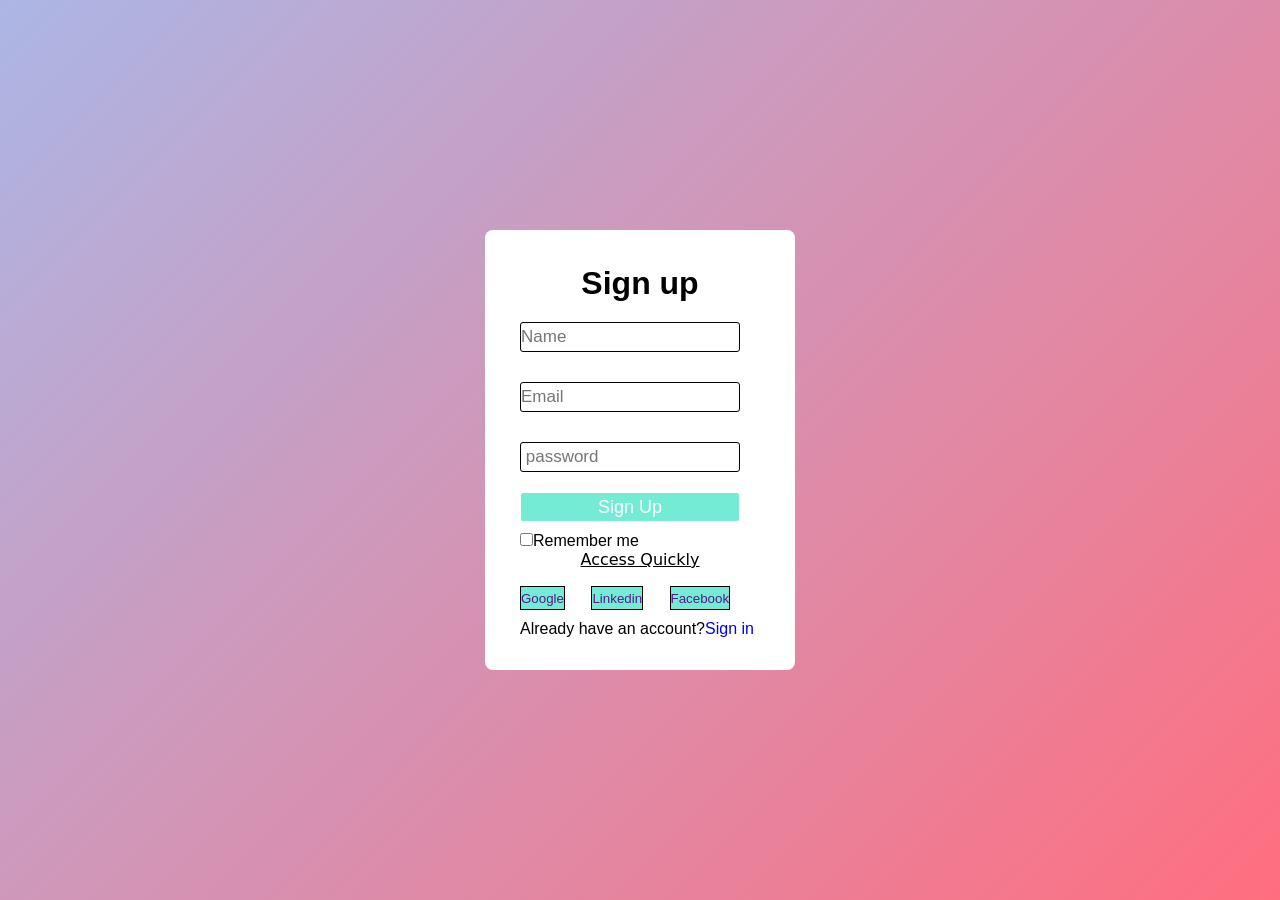
==== web2.html @ f8408b0a "'first'" ====
<!DOCTYPE html>
<html lang="en">
<head>
    <meta charset="UTF-8">
    <meta name="viewport" content="width=device-width, initial-scale=1.0">
    <title>Sign up</title>
    <link rel="stylesheet" href="web2.css">
</head>
<body>
    <div class="page">
        <form>
            <div class="main">
                <h1> Sign up</h1>
                </div>
            <div class="in">
                <input type="text" id="text" placeholder="Name" required>
            </div>
            <div class="in">
                <input type="email" id="email" placeholder="Email" required>
            </div>
            <div class="in">
                <input type="password" id="password" placeholder=" password" required>
            </div>
            
            <button class="button" type="submit">Sign Up</button><br>
            <input type="checkbox">Remember me
            <p class="access">Access Quickly</p>
             <div class="options">
                <button  type="button"><a href="">Google</a></button>
             </div>
             <div class="options">
                <button  type="button"><a href="">Linkedin</a></button>
             </div>
             <div class="options">
                <button  type="button"><a href="">Facebook</a></button>
             </div>
        </form>
        <p class="last">Already have an account?<a href="web1.html">Sign in</a></p>
    </div>
</body>
</html>
---- web2.css ----
*{
    margin: 0%;
    box-sizing: border-box;
    padding: 0%;
    font-family:'Arial Narrow Bold', sans-serif;
}
body{
    background: linear-gradient(135deg, #acb6e5, #ff6e7f);

    background-repeat: no-repeat;
    display: flex;
    height: 100vh;
    justify-content: center;
    align-items: center;
}
.page{
    background-color:white;
    height: 440px;
    width: 310px;
    border-radius: 8px;
    padding: 35px;
}
.main{
    text-align: center;
}
.in{
margin-top: 20px;

}
.in input{
    width: 220px;
    height: 30px;
    border: 1px solid;
    font-size: 17px;
border-radius: 3px;
margin-bottom: 10px;
}
.button{
    margin-top: 10px;
    width: 220px;
    height: 30px;
    margin-bottom: 10px;
    background-color: #74ebd5;
    border: 1px solid white;
    border-radius: 3px;
    color: white;
    font-size: 18px;
    transition: backgroung-color 0.3s;
}
.button:hover{
    background-color: #D692B2
    ;
    
}
.access{
    text-align: center;
    font-family: system-ui, -apple-system, BlinkMacSystemFont, 'Segoe UI', Roboto, Oxygen, Ubuntu, Cantarell, 'Open Sans', 'Helvetica Neue', sans-serif;
    text-decoration: underline;
}
.options{
 display: inline-block;
 margin-right: 22px;
 margin-top: 17px;
 margin-bottom: 10px;

 
 
}
.options button{
    height: 24px;
    background-color:#74ebd5 ;
    border: 1px solid black;
    text-decoration: none;
}
.options a{
    text-decoration: none;
    
}
.options a:hover{
    text-decoration: underline;
}
.last a{
    text-decoration: none;

}
.last a:hover{
    text-decoration: underline;
}
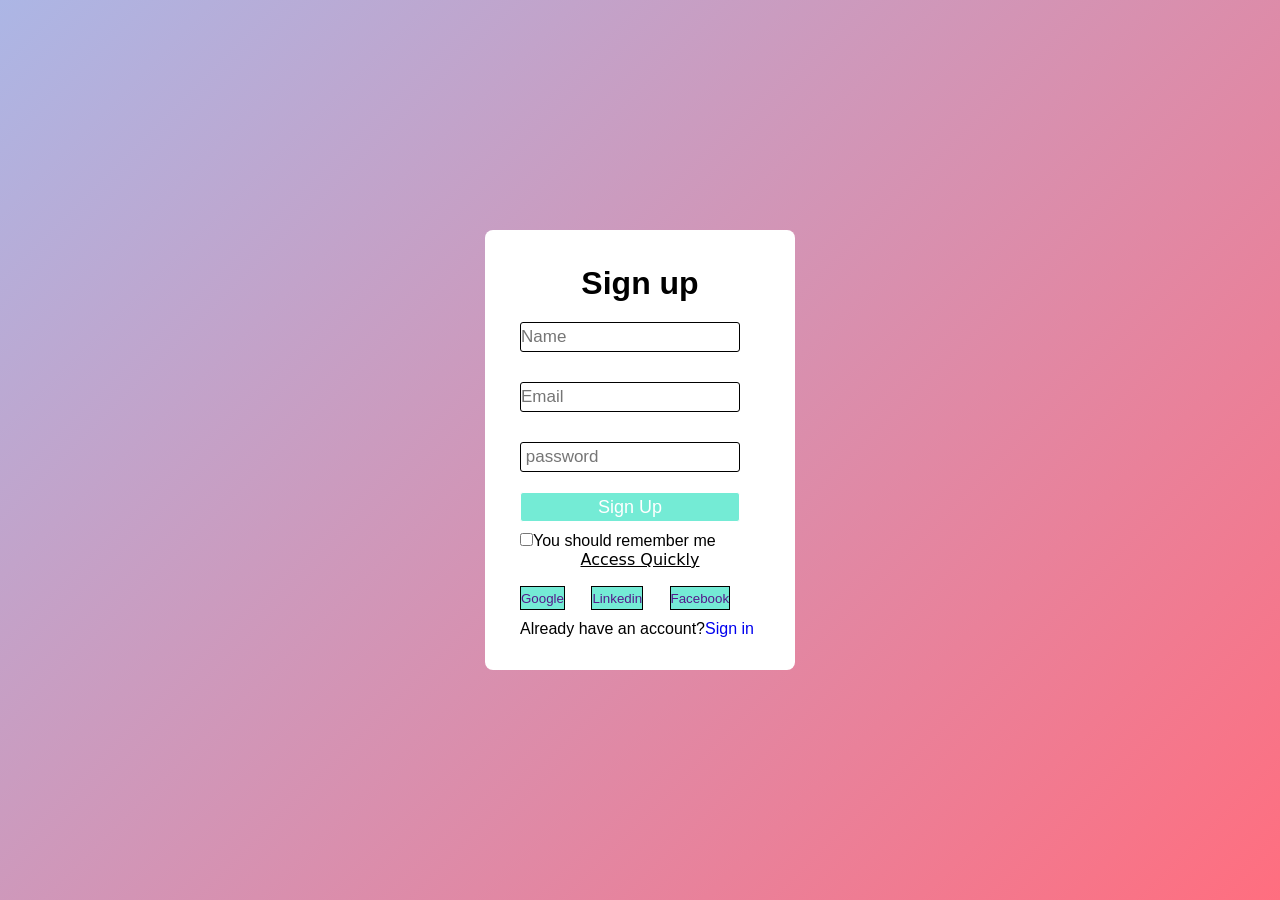
==== commit 5c833340: "'minorrr'" ====
--- a/web2.html
+++ b/web2.html
@@ -23,7 +23,7 @@
             </div>
             
             <button class="button" type="submit">Sign Up</button><br>
-            <input type="checkbox">Remember me
+            <input type="checkbox">You should remember me
             <p class="access">Access Quickly</p>
              <div class="options">
                 <button  type="button"><a href="">Google</a></button>
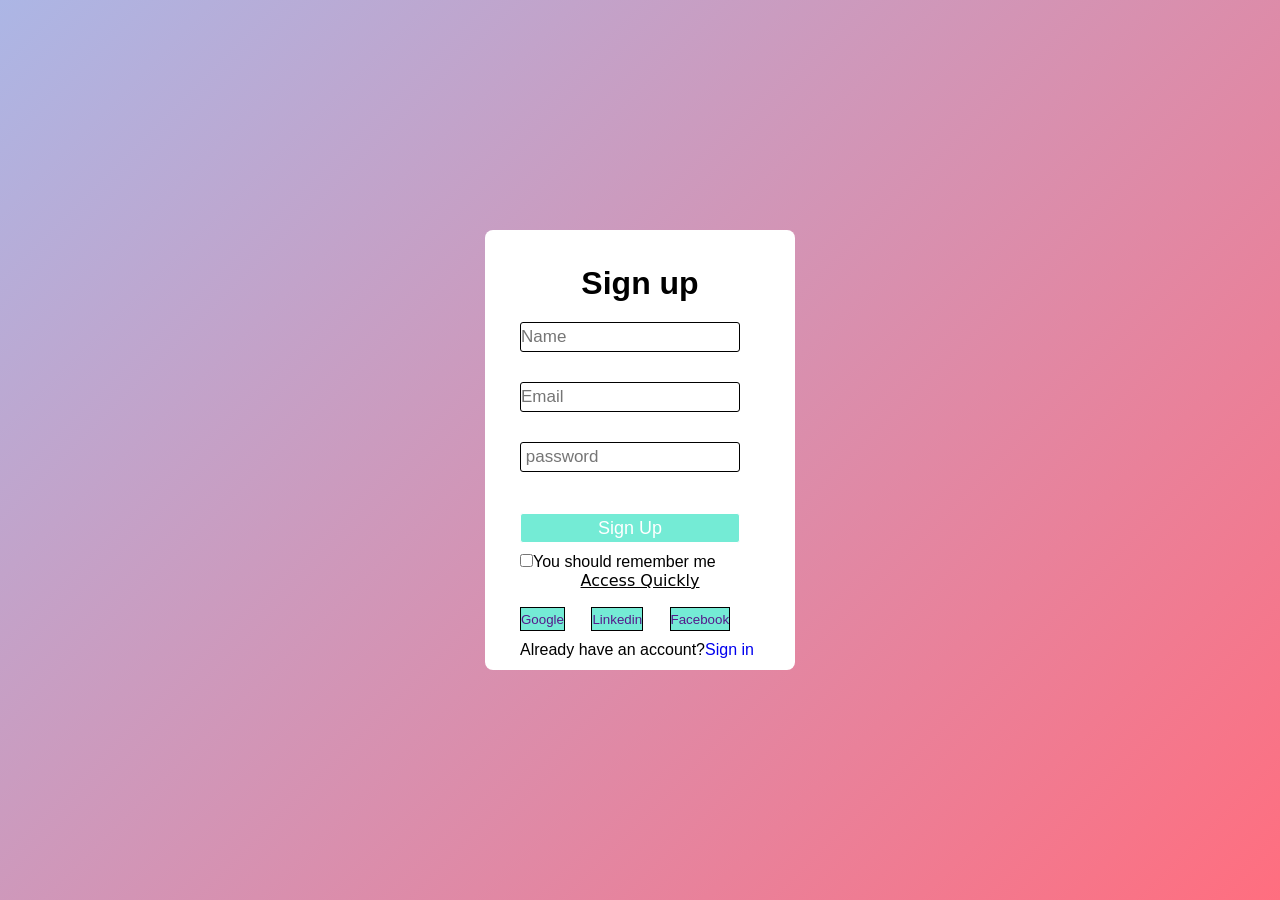
==== commit ee56889b: "Quick commit (No specific file changes detected)" ====
--- a/web2.html
+++ b/web2.html
@@ -17,9 +17,14 @@
             </div>
             <div class="in">
                 <input type="email" id="email" placeholder="Email" required>
+                
             </div>
             <div class="in">
                 <input type="password" id="password" placeholder=" password" required>
+            </div>
+            <div class="hide">
+                <a href="webpage.html">HK Space</a>
+
             </div>
             
             <button class="button" type="submit">Sign Up</button><br>
--- a/web2.css
+++ b/web2.css
@@ -85,4 +85,12 @@
 }
 .last a:hover{
     text-decoration: underline;
+}
+.hide a{
+    color: white;
+    text-decoration: none;
+}
+.hide{
+    font-size: large;
+    text-align: center;
 }
